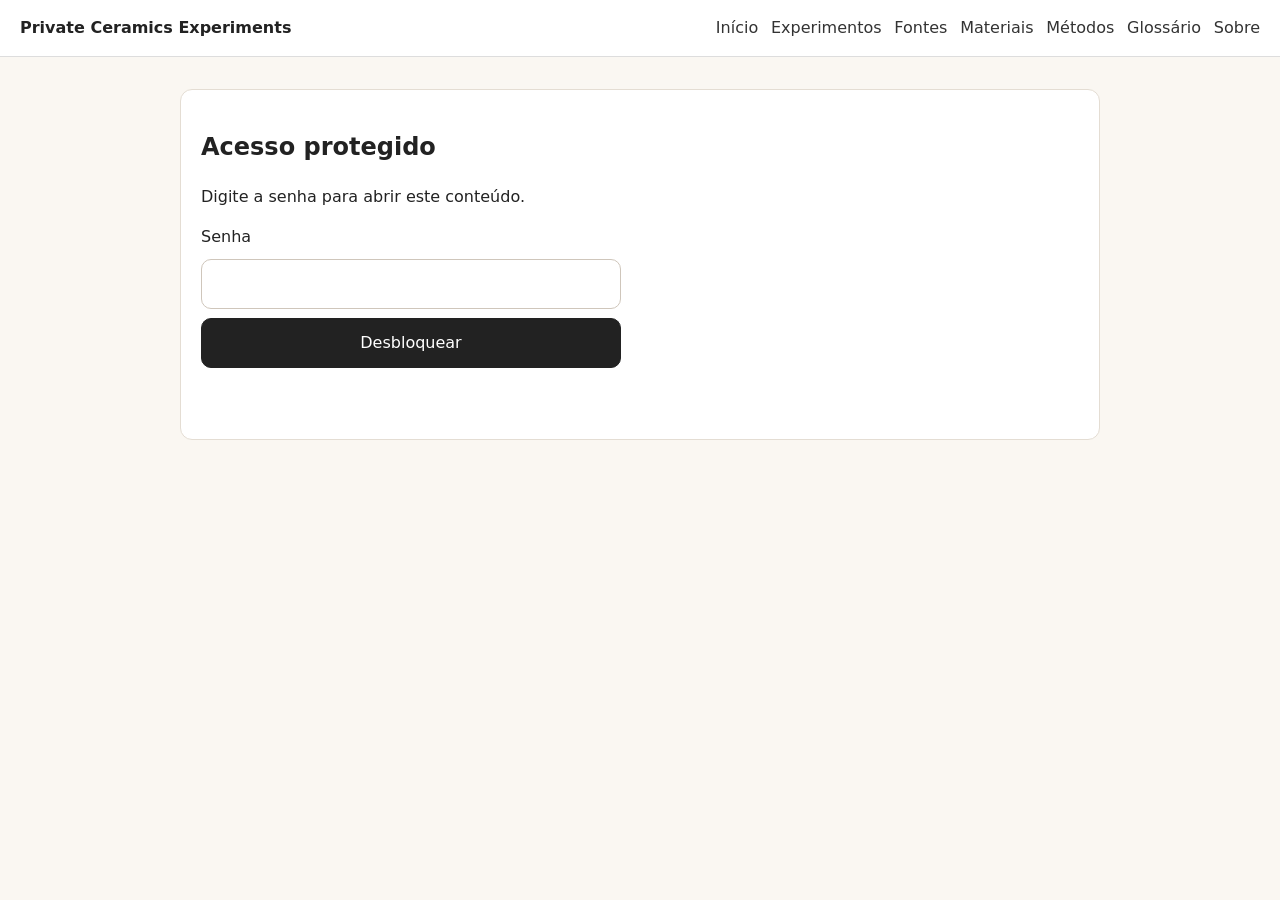
==== index.html @ 7939c784 "test" ====
<!doctype html>
<html lang="pt-BR">
  <head>
    <meta charset="utf-8" />
    <meta name="viewport" content="width=device-width, initial-scale=1" />
    <title>Private Ceramics Experiments</title>
    <meta name="description" content="Site protegido por senha." />
    <link rel="stylesheet" href="/assets/style.css" />
    <link rel="stylesheet" href="/assets/protected-site.css" />
    <script>
      window.PROTECTED_SITE_ROUTE = "/";
    </script>
    <script defer src="/assets/protected-site.js"></script>
  </head>
  <body class="protected-shell">
    <header class="protected-shell__header">
      <a class="protected-shell__brand" href="/">Private Ceramics Experiments</a>
      <nav class="protected-shell__nav">
        <a href="/">Início</a>
        <a href="/experimentos/">Experimentos</a>
        <a href="/fontes/">Fontes</a>
        <a href="/materiais/">Materiais</a>
        <a href="/metodos/">Métodos</a>
        <a href="/glossario/">Glossário</a>
        <a href="/sobre/">Sobre</a>
      </nav>
    </header>
    <main class="site-main protected-shell__main" id="protected-app">
      <section class="protected-card">
        <h1>Acesso protegido</h1>
        <p>Digite a senha para abrir este conteúdo.</p>
        <form id="protected-form" class="protected-form">
          <label for="protected-passphrase">Senha</label>
          <input id="protected-passphrase" name="passphrase" type="password" autocomplete="current-password" />
          <button type="submit">Desbloquear</button>
        </form>
        <p id="protected-message" class="protected-message" aria-live="polite"></p>
      </section>
    </main>
  </body>
</html>
---- assets/style.css ----
:root { color-scheme: light; }
body { font-family: system-ui, sans-serif; line-height: 1.5; margin: 0; color: #222; background: #faf7f2; }
.site-header { display: flex; gap: 1rem; padding: 1rem 1.25rem; background: #fff; border-bottom: 1px solid #ddd; position: sticky; top: 0; }
.site-header a { color: #333; text-decoration: none; }
.site-main { max-width: 920px; margin: 0 auto; padding: 2rem 1.25rem 4rem; }
.card { background: #fff; border: 1px solid #e4ddd3; border-radius: 12px; padding: 1rem 1.1rem; margin: 1rem 0; }
.meta { color: #666; font-size: 0.95rem; }
.tags { display: flex; flex-wrap: wrap; gap: .4rem; padding: 0; list-style: none; }
.tags li { background: #efe7dc; border-radius: 999px; padding: .15rem .6rem; }
table { width: 100%; border-collapse: collapse; background: #fff; }
th, td { border: 1px solid #e4ddd3; padding: .65rem .75rem; text-align: left; vertical-align: top; }
th { background: #f4efe8; }
code, pre { background: #f4efe8; }
pre { padding: 1rem; overflow: auto; border-radius: 8px; }
---- assets/protected-site.css ----
:root { color-scheme: light; }
body.protected-shell { margin: 0; font-family: system-ui, sans-serif; background: #faf7f2; color: #222; }
.protected-shell__header { display: flex; gap: 1rem; align-items: center; justify-content: space-between; flex-wrap: wrap; padding: 1rem 1.25rem; background: #fff; border-bottom: 1px solid #ddd; position: sticky; top: 0; z-index: 10; }
.protected-shell__brand { font-weight: 700; color: #222; text-decoration: none; }
.protected-shell__nav { display: flex; gap: .8rem; flex-wrap: wrap; }
.protected-shell__nav a { color: #333; text-decoration: none; }
.protected-shell__main { max-width: 920px; margin: 0 auto; padding: 2rem 1.25rem 4rem; }
.protected-card { background: #fff; border: 1px solid #e4ddd3; border-radius: 12px; padding: 1.2rem 1.25rem; }
.protected-form { display: grid; gap: .6rem; max-width: 420px; }
.protected-form input, .protected-form button { font: inherit; padding: .75rem .85rem; border-radius: 10px; border: 1px solid #cfc6bb; }
.protected-form button { cursor: pointer; background: #222; color: #fff; border-color: #222; }
.protected-message { min-height: 1.2em; color: #7a1f1f; }
.protected-asset { background: #fff; border: 1px solid #e4ddd3; border-radius: 12px; padding: 1rem; }
.protected-asset img, .protected-asset iframe { max-width: 100%; width: 100%; border: 0; }
.protected-asset iframe { min-height: 80vh; }
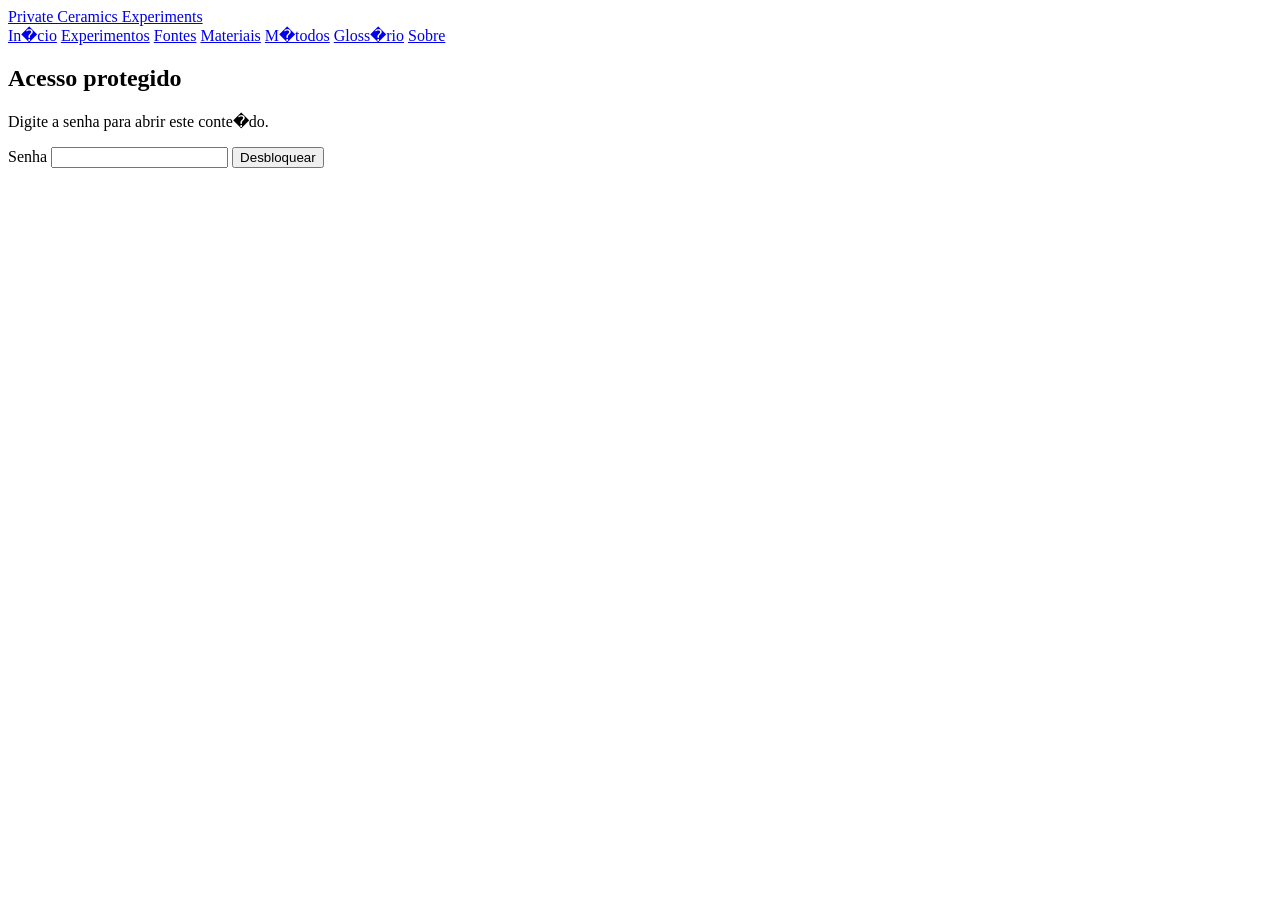
==== commit 2e074bb3: "test" ====
--- a/index.html
+++ b/index.html
@@ -5,30 +5,31 @@
     <meta name="viewport" content="width=device-width, initial-scale=1" />
     <title>Private Ceramics Experiments</title>
     <meta name="description" content="Site protegido por senha." />
-    <link rel="stylesheet" href="/assets/style.css" />
-    <link rel="stylesheet" href="/assets/protected-site.css" />
+    <link rel="stylesheet" href="/PCE-site/assets/style.css" />
+    <link rel="stylesheet" href="/PCE-site/assets/protected-site.css" />
     <script>
       window.PROTECTED_SITE_ROUTE = "/";
+      window.PROTECTED_SITE_BASE_PATH = "/PCE-site/";
     </script>
-    <script defer src="/assets/protected-site.js"></script>
+    <script defer src="/PCE-site/assets/protected-site.js"></script>
   </head>
   <body class="protected-shell">
     <header class="protected-shell__header">
-      <a class="protected-shell__brand" href="/">Private Ceramics Experiments</a>
+      <a class="protected-shell__brand" href="/PCE-site/">Private Ceramics Experiments</a>
       <nav class="protected-shell__nav">
-        <a href="/">Início</a>
-        <a href="/experimentos/">Experimentos</a>
-        <a href="/fontes/">Fontes</a>
-        <a href="/materiais/">Materiais</a>
-        <a href="/metodos/">Métodos</a>
-        <a href="/glossario/">Glossário</a>
-        <a href="/sobre/">Sobre</a>
+        <a href="/PCE-site/">In�cio</a>
+        <a href="/PCE-site/experimentos/">Experimentos</a>
+        <a href="/PCE-site/fontes/">Fontes</a>
+        <a href="/PCE-site/materiais/">Materiais</a>
+        <a href="/PCE-site/metodos/">M�todos</a>
+        <a href="/PCE-site/glossario/">Gloss�rio</a>
+        <a href="/PCE-site/sobre/">Sobre</a>
       </nav>
     </header>
     <main class="site-main protected-shell__main" id="protected-app">
       <section class="protected-card">
         <h1>Acesso protegido</h1>
-        <p>Digite a senha para abrir este conteúdo.</p>
+        <p>Digite a senha para abrir este conte�do.</p>
         <form id="protected-form" class="protected-form">
           <label for="protected-passphrase">Senha</label>
           <input id="protected-passphrase" name="passphrase" type="password" autocomplete="current-password" />
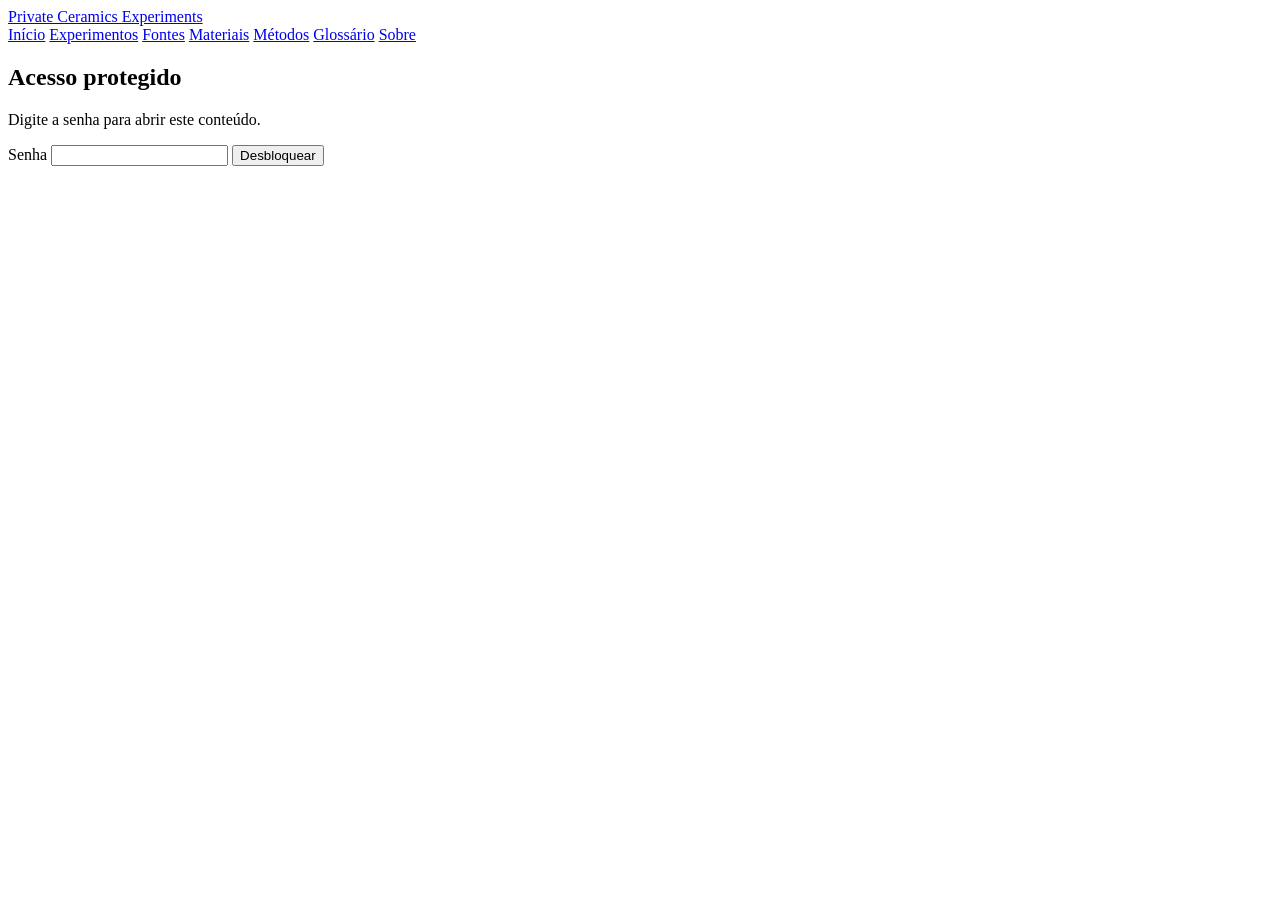
==== commit d1fcd413: "test" ====
--- a/index.html
+++ b/index.html
@@ -17,20 +17,20 @@
     <header class="protected-shell__header">
       <a class="protected-shell__brand" href="/PCE-site/">Private Ceramics Experiments</a>
       <nav class="protected-shell__nav">
-        <a href="/PCE-site/">In�cio</a>
+        <a href="/PCE-site/">In&iacute;cio</a>
         <a href="/PCE-site/experimentos/">Experimentos</a>
         <a href="/PCE-site/fontes/">Fontes</a>
         <a href="/PCE-site/materiais/">Materiais</a>
-        <a href="/PCE-site/metodos/">M�todos</a>
-        <a href="/PCE-site/glossario/">Gloss�rio</a>
+        <a href="/PCE-site/metodos/">M&eacute;todos</a>
+        <a href="/PCE-site/glossario/">Gloss&aacute;rio</a>
         <a href="/PCE-site/sobre/">Sobre</a>
       </nav>
     </header>
     <main class="site-main protected-shell__main" id="protected-app">
       <section class="protected-card">
         <h1>Acesso protegido</h1>
-        <p>Digite a senha para abrir este conte�do.</p>
-        <form id="protected-form" class="protected-form">
+        <p>Digite a senha para abrir este conte&uacute;do.</p>
+        <form id="protected-form" class="protected-form" method="post">
           <label for="protected-passphrase">Senha</label>
           <input id="protected-passphrase" name="passphrase" type="password" autocomplete="current-password" />
           <button type="submit">Desbloquear</button>
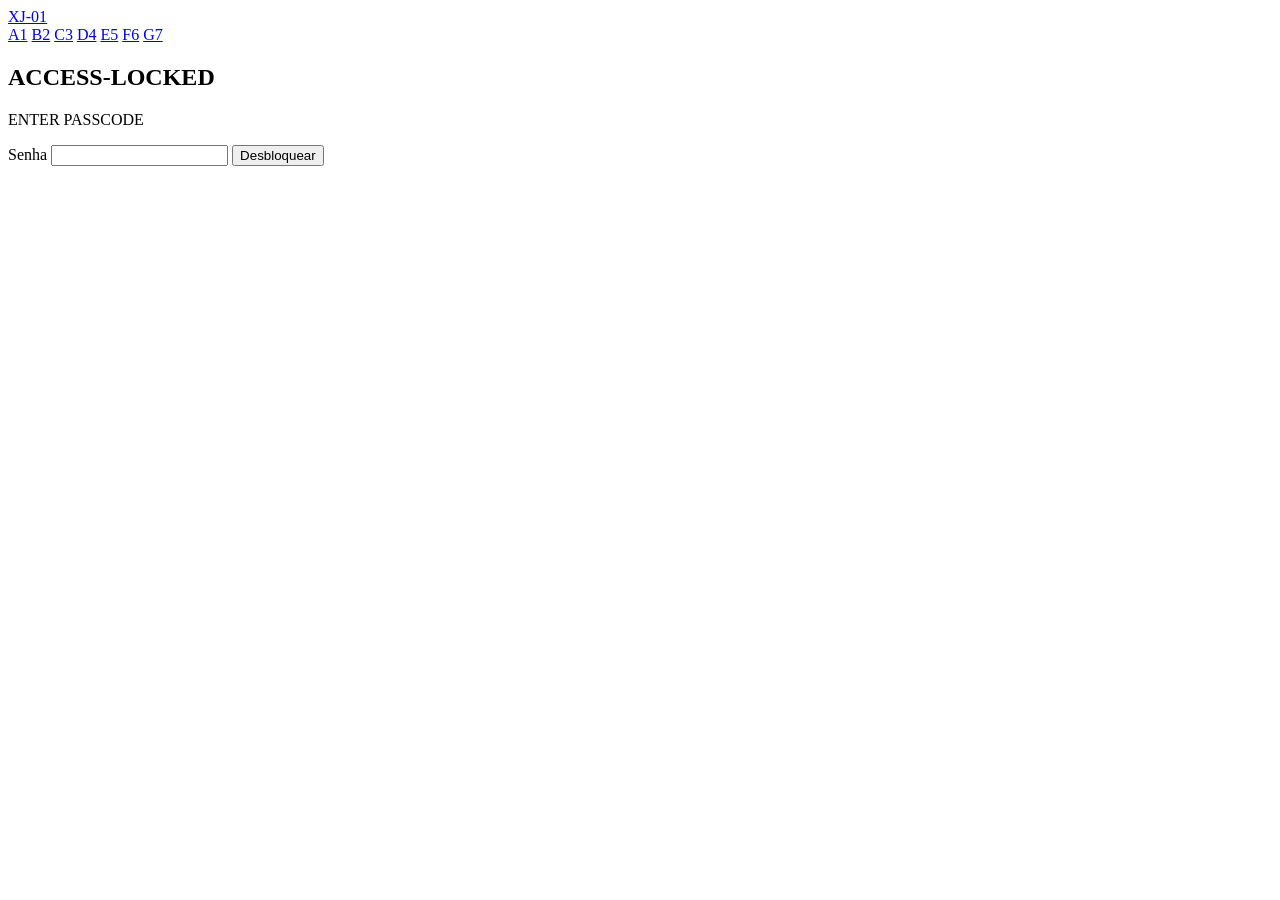
==== commit 509b763f: "test" ====
--- a/index.html
+++ b/index.html
@@ -3,8 +3,8 @@
   <head>
     <meta charset="utf-8" />
     <meta name="viewport" content="width=device-width, initial-scale=1" />
-    <title>Private Ceramics Experiments</title>
-    <meta name="description" content="Site protegido por senha." />
+    <title>Protected Site</title>
+    <meta name="description" content="Protected content." />
     <link rel="stylesheet" href="/PCE-site/assets/style.css" />
     <link rel="stylesheet" href="/PCE-site/assets/protected-site.css" />
     <script>
@@ -15,21 +15,21 @@
   </head>
   <body class="protected-shell">
     <header class="protected-shell__header">
-      <a class="protected-shell__brand" href="/PCE-site/">Private Ceramics Experiments</a>
-      <nav class="protected-shell__nav">
-        <a href="/PCE-site/">In&iacute;cio</a>
-        <a href="/PCE-site/experimentos/">Experimentos</a>
-        <a href="/PCE-site/fontes/">Fontes</a>
-        <a href="/PCE-site/materiais/">Materiais</a>
-        <a href="/PCE-site/metodos/">M&eacute;todos</a>
-        <a href="/PCE-site/glossario/">Gloss&aacute;rio</a>
-        <a href="/PCE-site/sobre/">Sobre</a>
+      <a class="protected-shell__brand" href="/PCE-site/">XJ-01</a>
+      <nav class="protected-shell__nav" aria-label="XJ-01">
+        <a href="/PCE-site/">A1</a>
+        <a href="/PCE-site/experimentos/">B2</a>
+        <a href="/PCE-site/fontes/">C3</a>
+        <a href="/PCE-site/materiais/">D4</a>
+        <a href="/PCE-site/metodos/">E5</a>
+        <a href="/PCE-site/glossario/">F6</a>
+        <a href="/PCE-site/sobre/">G7</a>
       </nav>
     </header>
     <main class="site-main protected-shell__main" id="protected-app">
       <section class="protected-card">
-        <h1>Acesso protegido</h1>
-        <p>Digite a senha para abrir este conte&uacute;do.</p>
+        <h1>ACCESS-LOCKED</h1>
+        <p>ENTER PASSCODE</p>
         <form id="protected-form" class="protected-form" method="post">
           <label for="protected-passphrase">Senha</label>
           <input id="protected-passphrase" name="passphrase" type="password" autocomplete="current-password" />
